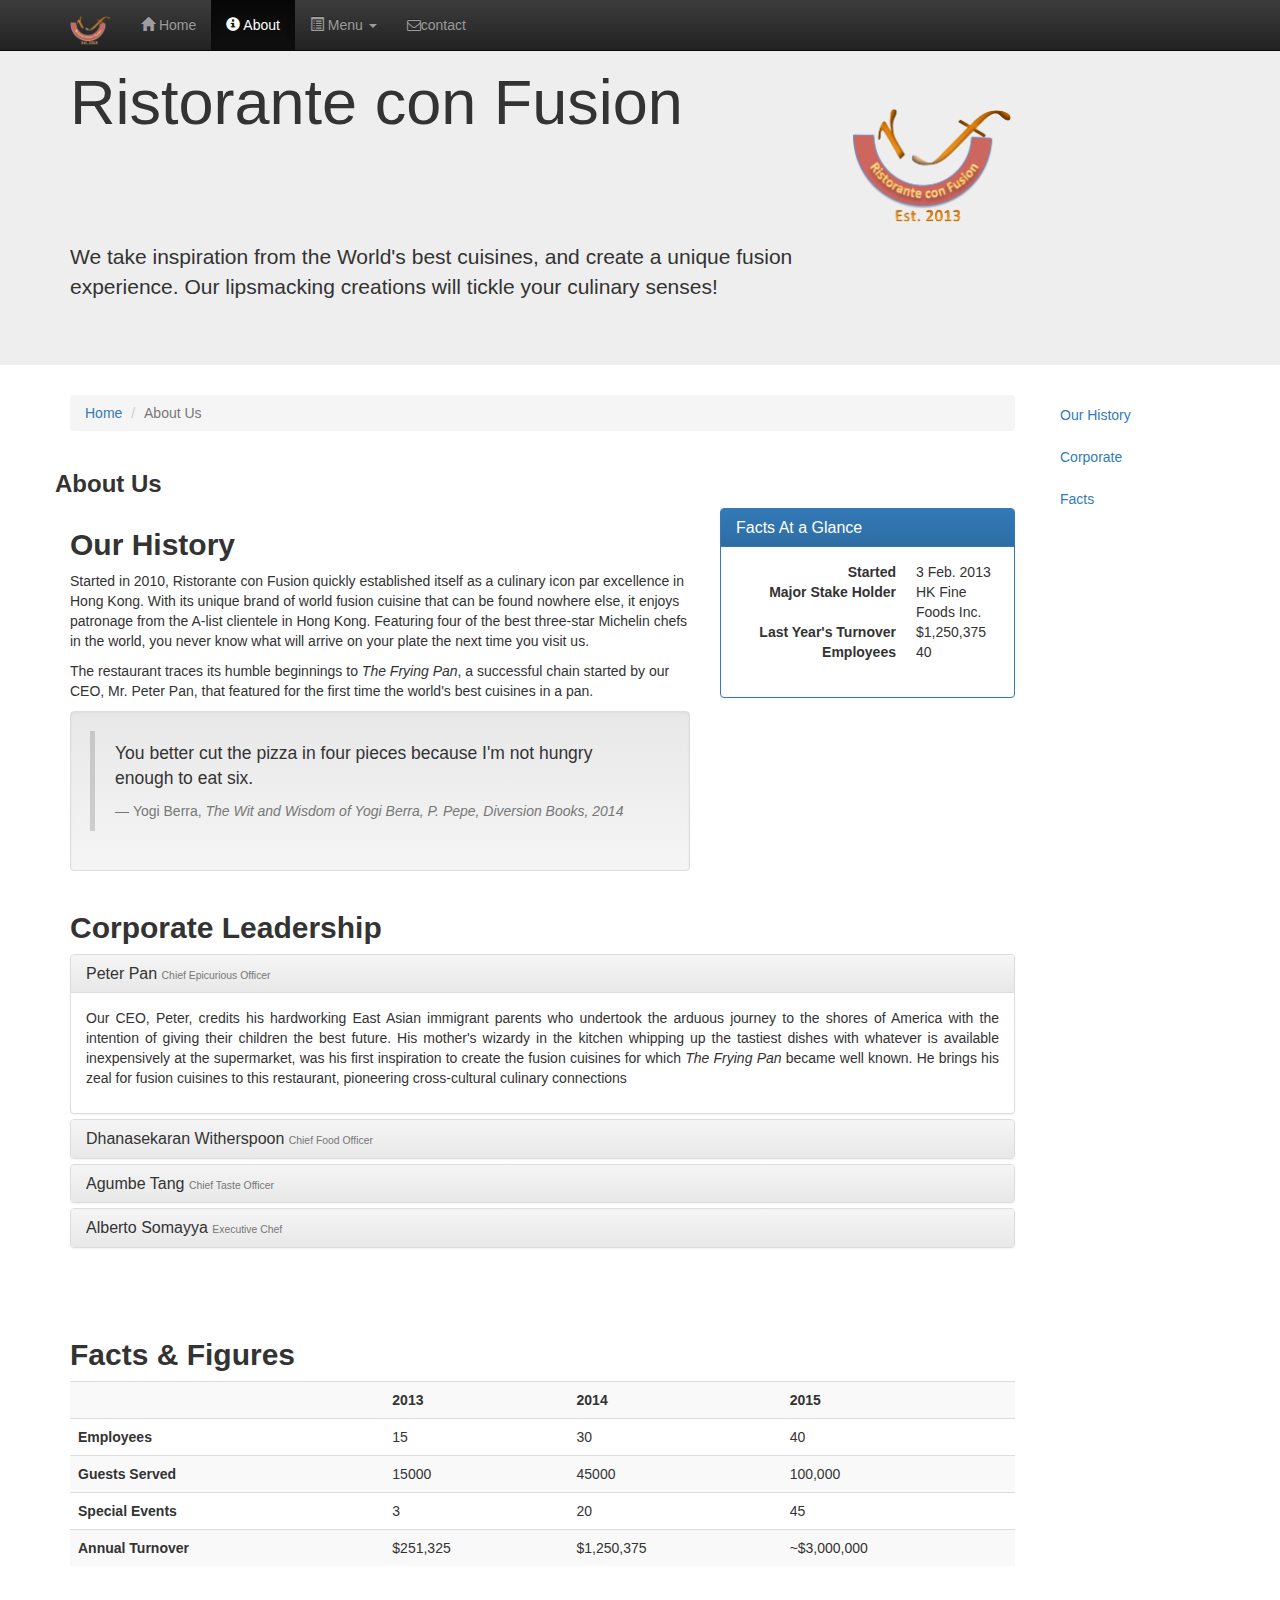
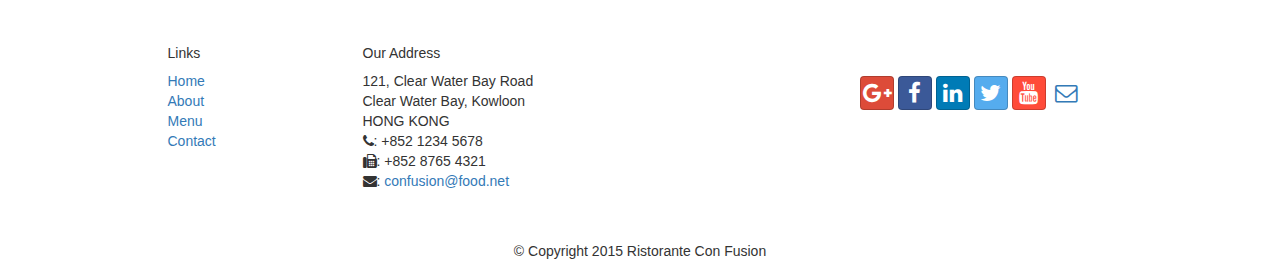
==== aboutus.html @ 05b3b9a7 "initial commit for coursera front end web ui frameworks and tools" ====
<!DOCTYPE html>
<html lang="en">

<head>
     <meta charset="utf-8">
    <meta http-equiv="X-UA-Compatible" content="IE=edge">
    <meta name="viewport" content="width=device-width, initial-scale=1">
    <!-- The above 3 meta tags *must* come first in the head; any other head 
         content must come *after* these tags -->
    <title>Ristorante Con Fusion: About Us</title>
        <!-- Bootstrap -->
    <link href="css/bootstrap.min.css" rel="stylesheet">
    <link href="css/bootstrap-theme.min.css" rel="stylesheet">
    <link href="css/font-awesome.min.css" rel="stylesheet">
    <link href="css/bootstrap-social.css" rel="stylesheet">
    <link href="css/mystyles.css" rel="stylesheet">

    <!-- HTML5 shim and Respond.js for IE8 support of HTML5 elements and media queries -->
    <!-- WARNING: Respond.js doesn't work if you view the page via file:// -->
    <!--[if lt IE 9]>
      <script src="https://oss.maxcdn.com/html5shiv/3.7.2/html5shiv.min.js"></script>
      <script src="https://oss.maxcdn.com/respond/1.4.2/respond.min.js"></script>
    <![endif]-->
</head>

 <body data-spy="scroll" data-target="#myScrollspy" data-offset="200">
    <nav class="navbar navbar-inverse navbar-fixed-top" role="navigation">
        <div class="container">
            <div class="navbar-header">
                <button type="button" class="navbar-toggle collapsed" data-toggle="collapse" data-target="#navbar" aria-expanded="false" aria-controls="navbar">
                    <span class="sr-only">Toggle navigation</span>
                    <span class="icon-bar"></span>
                    <span class="icon-bar"></span>
                    <span class="icon-bar"></span>
                </button>
                 <a class="navbar-brand" href="index.html"><img src="img\logo.png" height=30 width=41></a>
            </div>
            <div id="navbar" class="navbar-collapse collapse">
                <ul class="nav navbar-nav">
                    <li><a href="index.html"><span class="glyphicon glyphicon-home"
                         aria-hidden="true"></span> Home</a></li>
                    <li class="active"><a href="aboutus.html">
                        <span class="glyphicon glyphicon-info-sign"
                         aria-hidden="true"></span> About</a></li>
                    <li class="dropdown">
                        <a href="#" class="dropdown-toggle" data-toggle="dropdown"
                         role="button" aria-haspopup="true" aria-expanded="false"> 
						 <span class="glyphicon glyphicon-list-alt" 
					      aria-hidden="true"></span>
                         Menu <span class="caret"></span></a>
                        <ul class="dropdown-menu">
                            <li><a href="#">Appetizers</a></li>
                            <li><a href="#">Main Courses</a></li>
                            <li><a href="#">Desserts</a></li>
                            <li><a href="#">Drinks</a></li>
                            <li role="separator" class="divider"></li>
                            <li class="dropdown-header">Specials</li>
                            <li><a href="#">Lunch Buffet</a></li>
                            <li><a href="#">Weekend Brunch</a></li>
                        </ul>
                    </li>
			
                    <li ><a href="contactus.html">
					<i class="fa fa-envelope-o"></i><span class=""glyphicon glyphicon-envelope""
                         aria-hidden="true"></span>contact</a></li>
                </ul>
            </div>
        </div>
    </nav>  
    <header class="jumbotron">

        <!-- Main component for a primary marketing message or call to action -->

        <div class="container">
            <div class="row row-header">
                <div class="col-xs-12 col-sm-8">
                    <h1>Ristorante con Fusion</h1>
                    <p style="padding:40px;"></p>
                    <p>We take inspiration from the World's best cuisines, and create a unique fusion experience. Our lipsmacking creations will tickle your culinary senses!</p>
                </div>
                 <div class="col-xs-12 col-sm-2">
                    <p style="padding:20px;"></p>
                     <a href="index.html"> <img src="img/logo.png" class="img-responsive"></a>
                    
                </div>
            </div>
        </div>
    </header>

    
        <div class="container">
            <div class="row row-content">
             <div class="col-xs-12 col-sm-10">
                <div class="row">
                <div class="col-xs-12">
                <ul class="breadcrumb">
  <li><a href="index.html">Home</a></li>
  <li class="active">About Us</li>
</ul>
            </div>
            </div>
            <div class="row row-content-about-title">        

                <h3><strong>About Us</strong></h3>

            </div>
        
        
       
        <div id="history" class="row row-content">
        <div class="col-xs-12 col-sm-6 col-lg-8">
         
            <h2><strong>Our History</strong></h2>
                
                <p>Started in 2010, Ristorante con Fusion quickly established itself as a culinary icon par excellence in Hong Kong. With its unique brand of world fusion cuisine that can be found nowhere else, it enjoys patronage from the A-list clientele in Hong Kong.  Featuring four of the best three-star Michelin chefs in the world, you never know what will arrive on your plate the next time you visit us.</p>
                <p>The restaurant traces its humble beginnings to <em>The Frying Pan</em>, a successful chain started by our CEO, Mr. Peter Pan, that featured for the first time the world's best cuisines in a pan.</p>
            
            <div class="well">
                    <blockquote>
                        <p>You better cut the pizza in four pieces because
                            I'm not hungry enough to eat six.</p>
                        <footer>Yogi Berra,
                          <cite>The Wit and Wisdom of Yogi Berra,
                            P. Pepe, Diversion Books, 2014</cite>
                        </footer>
                    </blockquote>
                </div>
        </div>
          <div class="col-xs-12 col-sm-6 col-lg-4">
              
             <div class="panel panel-primary">
                    <div class="panel-heading">
                        <h3 class="panel-title">Facts At a Glance</h3>
                    </div>
                    <div class="panel-body">
                        <dl class="dl-horizontal">
                            <dt>Started</dt>
                            <dd>3 Feb. 2013</dd>
                            <dt>Major Stake Holder</dt>
                            <dd>HK Fine Foods Inc.</dd>
                            <dt>Last Year's Turnover</dt>
                            <dd>$1,250,375</dd>
                            <dt>Employees</dt>
                            <dd>40</dd>
                       </dl>
                    </div>
                </div>
</div>
       </div>


        <div id="corporate" class="row row-content">
                 <div class="col-xs-12  text-justify">
                 <h2><strong>Corporate Leadership</strong></h2>
               
           <div class="panel-group" id="accordion"
                      role="tablist" aria-multiselectable="true">
               <div class="panel panel-default">
                        <div class="panel-heading" role="tab" id="headingPeter">
                            <h3 class="panel-title">
                                <a role="button" data-toggle="collapse"
                                     data-parent="#accordion" href="#peter"
                                     aria-expanded="true" aria-controls="peter">
                                    Peter Pan <small>Chief Epicurious Officer</small></a>
                            </h3>
                        </div>
                   <div role="tabpanel" class="panel-collapse collapse in"
                             id="peter"    aria-labelledby="headingPeter">
                            <div class="panel-body">
                                <p>Our CEO, Peter, credits his hardworking East Asian immigrant parents who undertook the arduous journey to the shores of America with the intention of giving their children the best future. His mother's wizardy in the kitchen whipping up the tastiest dishes with whatever is available inexpensively at the supermarket, was his first inspiration to create the fusion cuisines for which <em>The Frying Pan</em> became well known. He brings his zeal for fusion cuisines to this restaurant, pioneering cross-cultural culinary connections</p>
                            </div>
                        </div>
                    </div>

                     
                
                     <div class="panel panel-default">
                        <div class="panel-heading" role="tab" id="headingDanny">
                            <h3 class="panel-title">
                                <a class="collapsed" role="button" data-toggle="collapse"
                                     data-parent="#accordion" href="#danny"
                                     aria-expanded="false" aria-controls="danny">
                                    Dhanasekaran Witherspoon <small>Chief Food Officer</small></a>
                            </h3>
                        </div>
                         <div role="tabpanel" class="panel-collapse collapse"
                             id="danny"    aria-labelledby="headingDanny">
                            <div class="panel-body">
                                <p>Our CFO, Danny, as he is affectionately referred to by his colleagues, comes from a long established family tradition in farming and produce. His experiences growing up on a farm in the Australian     outback gave him great appreciation for varieties of food sources. As he puts it in his own words, <em>Everything that runs, wins, and everything that stays, pays!</em> </p>
                            </div>
                        </div>
                    </div>
                        <div class="panel panel-default">
                        <div class="panel-heading" role="tab" id="headingAgumbe">
                            <h3 class="panel-title">
                                <a class="collapsed" role="button" data-toggle="collapse"
                                     data-parent="#accordion" href="#agumbe"
                                     aria-expanded="false" aria-controls="agumbe">
                                    Agumbe Tang <small>Chief Taste Officer</small></a>
                            </h3>
                        </div>
                             <div role="tabpanel" class="panel-collapse collapse"
                             id="agumbe"    aria-labelledby="headingAgumbe">
                            <div class="panel-body">
                                <p>Blessed with the most discerning gustatory sense, Agumbe, our CFO, personally ensures that every dish that we serve meets his exacting tastes. Our chefs dread the tongue lashing that ensues if their dish does not meet his exacting standards. He lives by his motto, <em>You click only if you survive my lick.</em></p>
                            </div>
                        </div>
                    </div>
                <div class="panel panel-default">
                        <div class="panel-heading" role="tab" id="headingAlberto">
                            <h3 class="panel-title">
                                <a class="collapsed" role="button" data-toggle="collapse"
                                     data-parent="#accordion" href="#alberto"
                                     aria-expanded="false" aria-controls="alberto">
                                    Alberto Somayya <small>Executive Chef</small></a>
                            </h3>
                        </div>
                    <div role="tabpanel" class="panel-collapse collapse"
                             id="alberto"    aria-labelledby="headingAlberto">
                            <div class="panel-body">
                                <p>Award winning three-star Michelin chef with wide International experience having worked closely with whos-who in the culinary world, he specializes in creating mouthwatering Indo-Italian fusion experiences. He says, <em>Put together the cuisines from the two craziest cultures, and you get a winning hit! Amma Mia!</em></p>
                            </div>
                        </div>
                    </div>
                     </div>
                      </div>
                 
            
                  
                     
             <div class="col-xs-12 col-sm-3">
                <p style="padding:20px;"></p>
            </div>
       </div>
            <div id="facts" class="row row-content">
            <div class="col-xs-12 text-justify">
                <h2><strong>Facts &amp; Figures</strong></h2>
                 <div class="table-responsive">
                <table class="table table-striped">
                    <tr>
                        <td>&nbsp;</td>
                        <th>2013</th>
                        <th>2014</th>
                        <th>2015</th>
                    </tr>
                    <tr>
                        <th>Employees</th>
                        <td>15</td>
                        <td>30</td>
                        <td>40</td>
                    </tr>
                    <tr>
                        <th>Guests Served</th>
                        <td>15000</td>
                        <td>45000</td>
                        <td>100,000</td>
                    </tr>
                    <tr>
                        <th>Special Events</th>
                        <td>3</td>
                        <td>20</td>
                        <td>45</td>
                    </tr>
                    <tr>
                        <th>Annual Turnover</th>
                        <td>$251,325</td>
                        <td>$1,250,375</td>
                        <td>~$3,000,000</td>
                    </tr>
                </table>
                </div>
            </div>
             <div class="col-xs-12 col-sm-3">
                <p style="padding:20px;"></p>
                </div>
       </div> 
    </div>
                <nav class="hidden-xs col-sm-2" id="myScrollspy">
            <ul class="nav nav-pills nav-stacked" data-spy="affix" data-offset-top="400">
                <li><a href="#history">Our History</a></li>
                <li><a href="#corporate">Corporate</a></li>
                <li><a href="#facts">Facts</a></li>
            </ul>
        </nav>
    </div>
            
    </div>
     
     
     
     
     
     

    
    
    <footer class="row-footer">
        <div class="container">
            <div class="row">             
                <div class="col-xs-5 col-xs-offset-1 col-sm-2 col-sm-offset-1">
                    <h5>Links</h5>
                    <ul class="list-unstyled">
                        <li><a href="#">Home</a></li>
                        <li><a href="#">About</a></li>
                        <li><a href="#">Menu</a></li>
                        <li><a href="#">Contact</a></li>
                    </ul>
                </div>
                <div class="col-xs-6 col-sm-5">
                    <h5>Our Address</h5>
                    <address>
		              121, Clear Water Bay Road<br>
		              Clear Water Bay, Kowloon<br>
		              HONG KONG<br>
		              <i class="fa fa-phone"></i>: +852 1234 5678<br>
		              <i class="fa fa-fax"></i>: +852 8765 4321<br>
		              <i class="fa fa-envelope"></i>: 
                        <a href="mailto:confusion@food.net">confusion@food.net</a>
		           </address>
                </div>
                <div class="col-xs-12 col-sm-4">
                    <div class="nav navbar-nav" style="padding: 40px 10px;">
                        <a class="btn btn-social-icon btn-google-plus" href="http://google.com/+"><i class="fa fa-google-plus"></i></a>
                        <a class="btn btn-social-icon btn-facebook" href="http://www.facebook.com/profile.php?id="><i class="fa fa-facebook"></i></a>
                        <a class="btn btn-social-icon btn-linkedin" href="http://www.linkedin.com/in/"><i class="fa fa-linkedin"></i></a>
                        <a class="btn btn-social-icon btn-twitter" href="http://twitter.com/"><i class="fa fa-twitter"></i></a>
                        <a class="btn btn-social-icon btn-youtube" href="http://youtube.com/"><i class="fa fa-youtube"></i></a>
                        <a class="btn btn-social-icon" href="mailto:"><i class="fa fa-envelope-o"></i></a>
                    </div>
                </div>
                <div class="col-xs-12">
                    <p style="padding:10px;"></p>
                    <p align=center>© Copyright 2015 Ristorante Con Fusion</p>
                </div>
            </div>
        </div>
    </footer>
    <!-- jQuery (necessary for Bootstrap's JavaScript plugins) -->
    <script src="https://ajax.googleapis.com/ajax/libs/jquery/1.11.3/jquery.min.js"></script>
    <!-- Include all compiled plugins (below), or include individual files as needed -->
    <script src="js/bootstrap.min.js"></script>
</body>

</html>
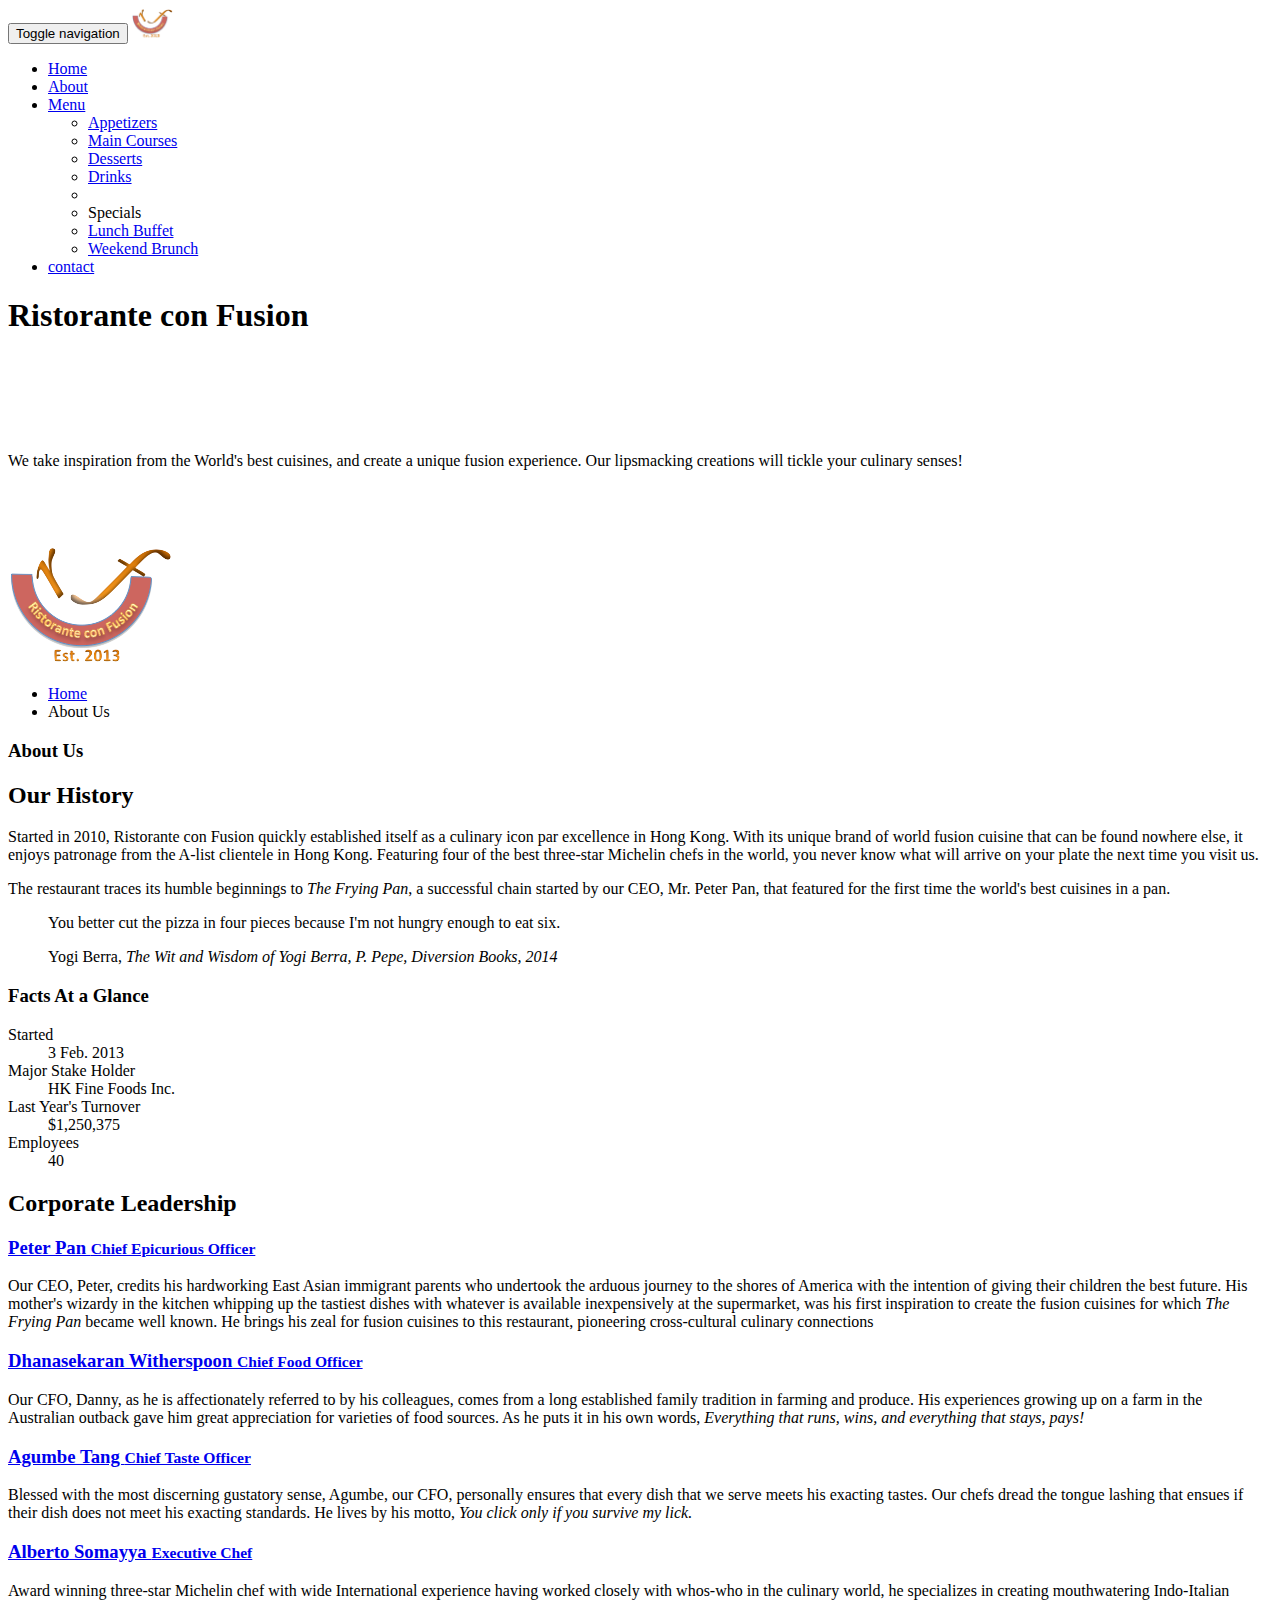
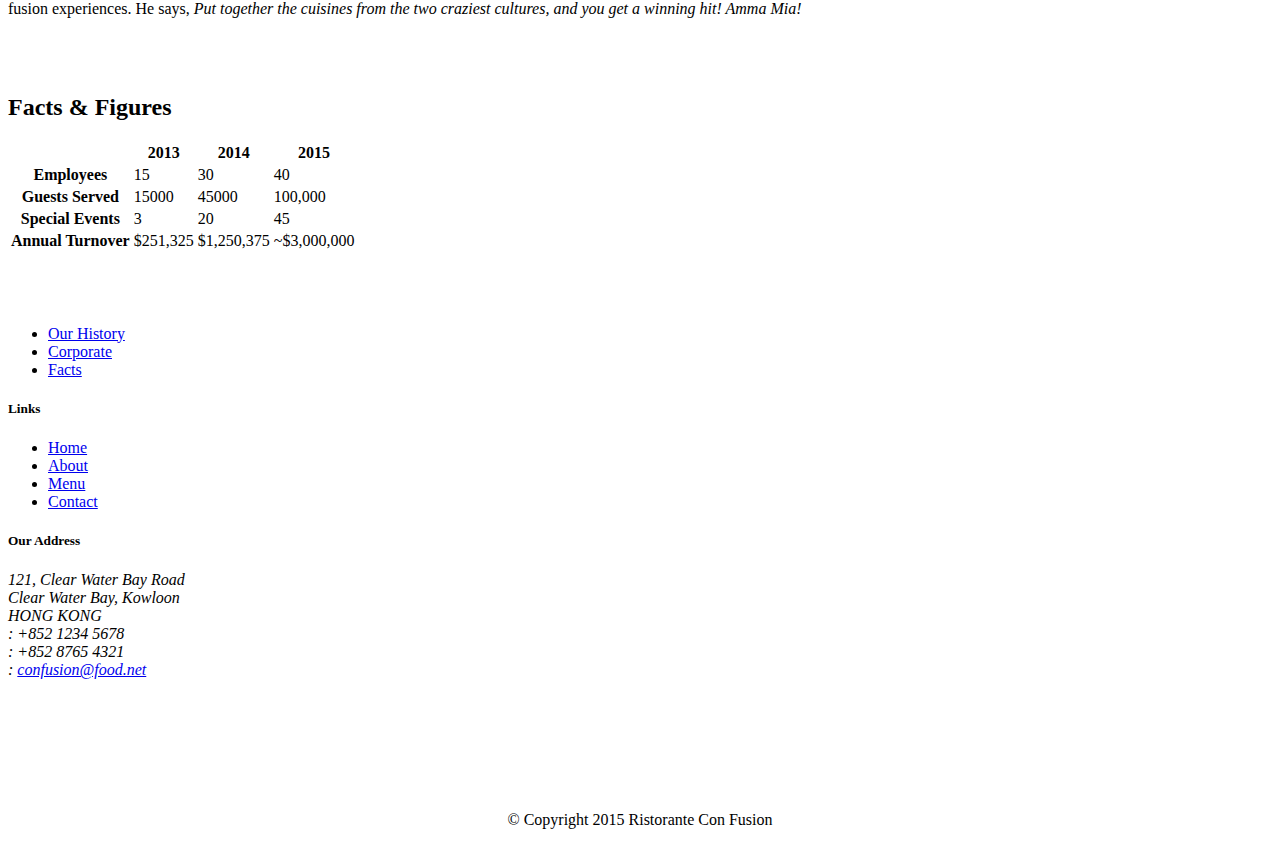
==== commit 4d7bbbbe: "Web Tools Assignment 4 - Using Bower, using less compiler" ====
--- a/aboutus.html
+++ b/aboutus.html
@@ -9,9 +9,11 @@
          content must come *after* these tags -->
     <title>Ristorante Con Fusion: About Us</title>
         <!-- Bootstrap -->
-    <link href="css/bootstrap.min.css" rel="stylesheet">
-    <link href="css/bootstrap-theme.min.css" rel="stylesheet">
-    <link href="css/font-awesome.min.css" rel="stylesheet">
+     <link href="bower_components/bootstrap/dist/css/bootstrap.min.css" rel="stylesheet">
+    <link href="bower_components/bootstrap/dist/css/bootstrap-theme.min.css" rel="stylesheet">
+    <link href="bower_components/font-awesome/css/font-awesome.min.css" rel="stylesheet">
+
+    
     <link href="css/bootstrap-social.css" rel="stylesheet">
     <link href="css/mystyles.css" rel="stylesheet">
 
@@ -336,9 +338,17 @@
         </div>
     </footer>
     <!-- jQuery (necessary for Bootstrap's JavaScript plugins) -->
-    <script src="https://ajax.googleapis.com/ajax/libs/jquery/1.11.3/jquery.min.js"></script>
+     
+     <script src="bower_components/jquery/dist/jquery.min.js"></script>
     <!-- Include all compiled plugins (below), or include individual files as needed -->
-    <script src="js/bootstrap.min.js"></script>
+    <script src="bower_components/bootstrap/dist/js/bootstrap.min.js"></script>
+
+     
+     
+     
+     
+     
+     
 </body>
 
 </html>